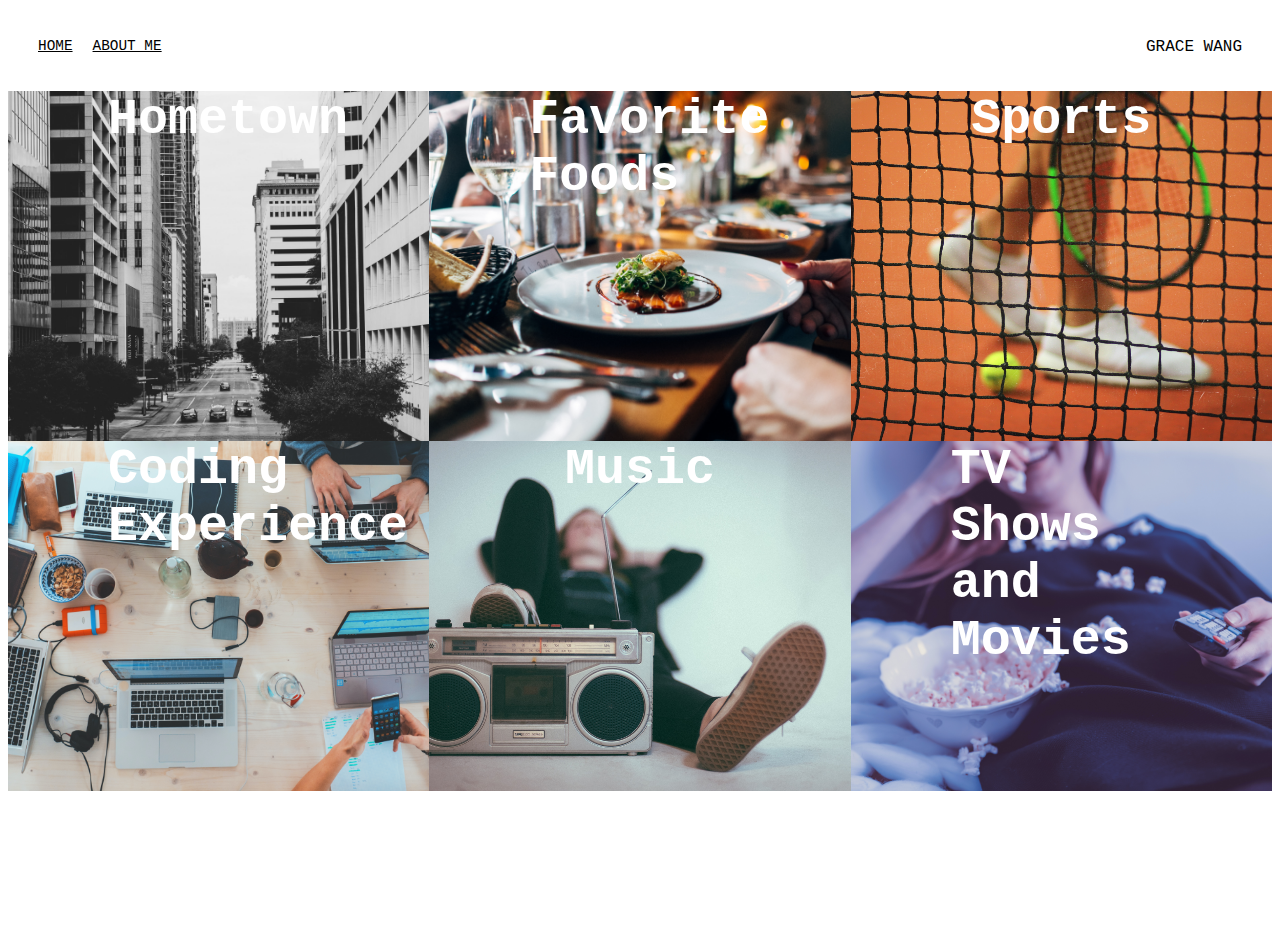
==== about.html @ 6cf2ef48 "i made some changes" ====
<!DOCTYPE html>
<html>
<head>
  <meta charset="utf-8"/>
  <title> About </title>
  <link rel="stylesheet" href="styles.css"
</head>
<body>
  <!-- navigation bar -->
  <div class="container">
    <div class="nav-wrapper">
      <div class="left-side">
          <div class="nav-link-wrapper">
            <a href="index.html">HOME</a>
          </div>

          <div class="nav-link-wrapper">
            <a href="about.html">ABOUT ME</a>
          </div>
      </div>
      <div class="right-side">
        <div class="brand"<
          <div> GRACE WANG</div>
        </div>
      </div>
    </div>

<!-- content that I want displayed on the About Me page -->
    <div class="content-wrapper">
      <div class="about-items-wrapper">

        <div class="about-item-wrapper">
          <div class = "about-img-background" style="background-image:url(images/htx.jpeg)"></div>
          <div class="img-text-wrapper">
            <div class="title-text">
              Hometown
            </div>
            <div class="subtitle">
              I was born in Houston, Texas and have lived here my whole life.
            </div>
          </div>
        </div>

        <div class="about-item-wrapper">
          <div class = "about-img-background" style="background-image:url(images/boba.jpeg)"></div>
          <div class="img-text-wrapper">
            <div class="title-text">
              Favorite Foods
            </div>
            <div class="subtitle">
              I am a huge foodie. I love boba, Cabo Bobs, and salads.
            </div>
          </div>
        </div>

        <div class="about-item-wrapper">
          <div class = "about-img-background" style="background-image:url(images/tennis.jpeg)"></div>
          <div class="img-text-wrapper">
            <div class="title-text">
              Sports
            </div>
            <div class="subtitle">
              I love playing tennis! My favorite player to watch is Gael Monfils.
            </div>
          </div>
        </div>

        <div class="about-item-wrapper">
          <div class = "about-img-background" style="background-image:url(images/code.jpeg)"></div>
          <div class="img-text-wrapper">
            <div class="title-text">
              Coding Experience
            </div>
            <div class="subtitle">
              I have experience coding in Java, JavaScript, Python, and now CSS and HTML. I look forward to learning much more at DALI
            </div>
          </div>
        </div>

        <div class="about-item-wrapper">
          <div class = "about-img-background" style="background-image:url(images/music.jpeg)"></div>
          <div class="img-text-wrapper">
            <div class="title-text">
              Music
            </div>
            <div class="subtitle">
              My favorite artists are Alec Benjamin, Quinn XCII, AJR, and many others.
            </div>
          </div>
        </div>

        <div class="about-item-wrapper">
          <div class = "about-img-background" style="background-image:url(images/TV.jpeg)"></div>
          <div class="img-text-wrapper">
            <div class="title-text">
              TV Shows and Movies
            </div>
            <div class="subtitle">
              During the COVID-19 pandemic, I have been binge watching The Good Doctor and Stranger Things.
            </div>
          </div>
        </div>

      </div>
    </div>
</body>

<!-- Writing JavaScript code to make images turn dark when my cursor goes over -->
<script>
  const portfolioItems = document.querySelectorAll('.about-item-wrapper');

  portfolioItems.forEach(portfolioItem => {
    portfolioItem.addEventListener('mouseover',() => {
      portfolioItem.childNodes[1].classList.add('img-darken');
    })
    portfolioItem.addEventListener('mouseout',() => {
      portfolioItem.childNodes[1].classList.remove('img-darken');
    })
  })
</script>
</html>
---- styles.css ----
/* setting font for entire website */
body{
  font-family: 'DM Mono', monospace;
}


/* formatting navigation bar */
.container{
  display: grid;
  grid-template-columns: 1fr;
}
.nav-wrapper{
  display: flex;
  justify-content: space-between;
  padding: 30px
}
.left-side{
  display: flex;
}
.nav-wrapper > .left-side > div{
  margin-right: 20px;
  font-size: 0.9em;
}
.nav-link-wrapper{
  height: 22px;
  border-bottom: 1px solid transparent;
  transition: border-bottom 0.5s;
}
.nav-link-wrapper a{
  color: black
}
/* making navigation items change color when cursor is over it */
.nav-link-wrapper a:hover{
  color: #88bbaa;
}


/* formatting home page */
.profile-image-wrapper img{
  width: 100%;
}
.two-column-wrapper{
  display: grid;
  grid-template-columns: .5fr 2fr;
  padding: 50px;
}
.profile-content-wrapper{
  padding: 40px;
}
.profile-content-wrapper h2{
  color: #88bbaa;
}


/* formatting the About me page */
.about-items-wrapper{
  display: grid;
  grid-template-columns: 1fr 1fr 1fr;
}
.about-item-wrapper{
  position: relative;
}
.about-img-background{
  height: 350px;
  width: 100%;
  background-size: cover;
  background-position: center;
  background-repeat: no-repeat;
}
.img-text-wrapper{
  position: absolute;
  top: 0;
  display: flex;
  flex-direction: column;
  justify-content: center;
  align-items: center;
  padding-left: 100px;
  padding-right: 100px;
}
.img-text-wrapper .title-text{
  font-size: 50px;
  font-weight: 600;
  color: white;
}
/* making subtitle text only appear when cursor is there */
.img-text-wrapper .subtitle{
  transition: 1s;
  font-weight: 600;
  color: transparent;
  font-size: 25px
}
.img-text-wrapper:hover .subtitle{
  font-size: 25px
  font-weight: 600;
  color: #88bbaa;
}
/* making image darken */
.img-darken{
  transition: 1s;
  filter: brightness(10%);
}
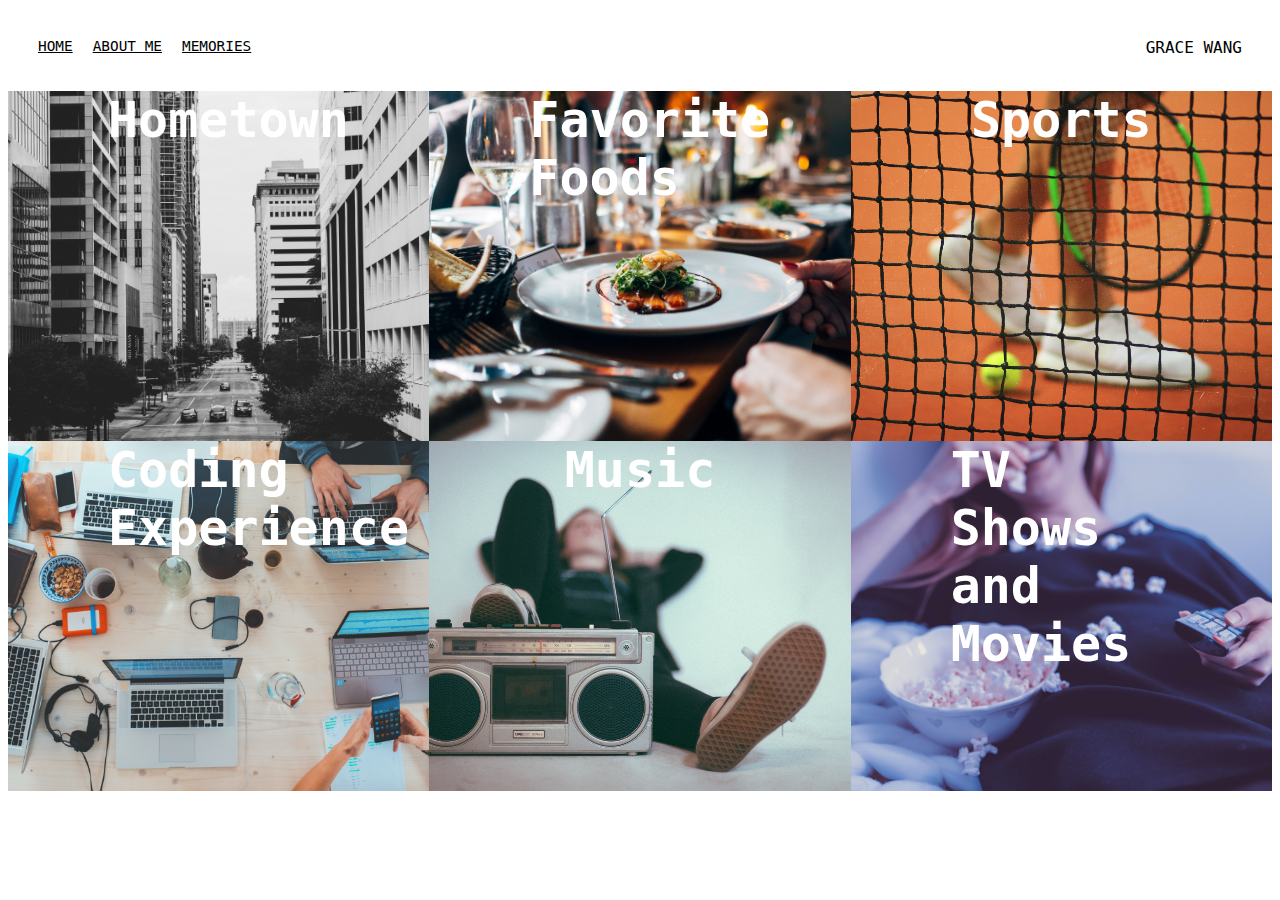
==== commit ed8bc2ed: "added memories tab" ====
--- a/about.html
+++ b/about.html
@@ -16,6 +16,9 @@
 
           <div class="nav-link-wrapper">
             <a href="about.html">ABOUT ME</a>
+          </div>
+          <div class="nav-link-wrapper">
+            <a href="memories.html">MEMORIES</a>
           </div>
       </div>
       <div class="right-side">
@@ -48,7 +51,7 @@
               Favorite Foods
             </div>
             <div class="subtitle">
-              I am a huge foodie. I love boba, Cabo Bobs, and salads.
+              I am a huge foodie. I love boba, burritos, and salads.
             </div>
           </div>
         </div>
@@ -96,7 +99,7 @@
               TV Shows and Movies
             </div>
             <div class="subtitle">
-              During the COVID-19 pandemic, I have been binge watching The Good Doctor and Stranger Things.
+              I have been binge watching The Good Doctor and Stranger Things.
             </div>
           </div>
         </div>
